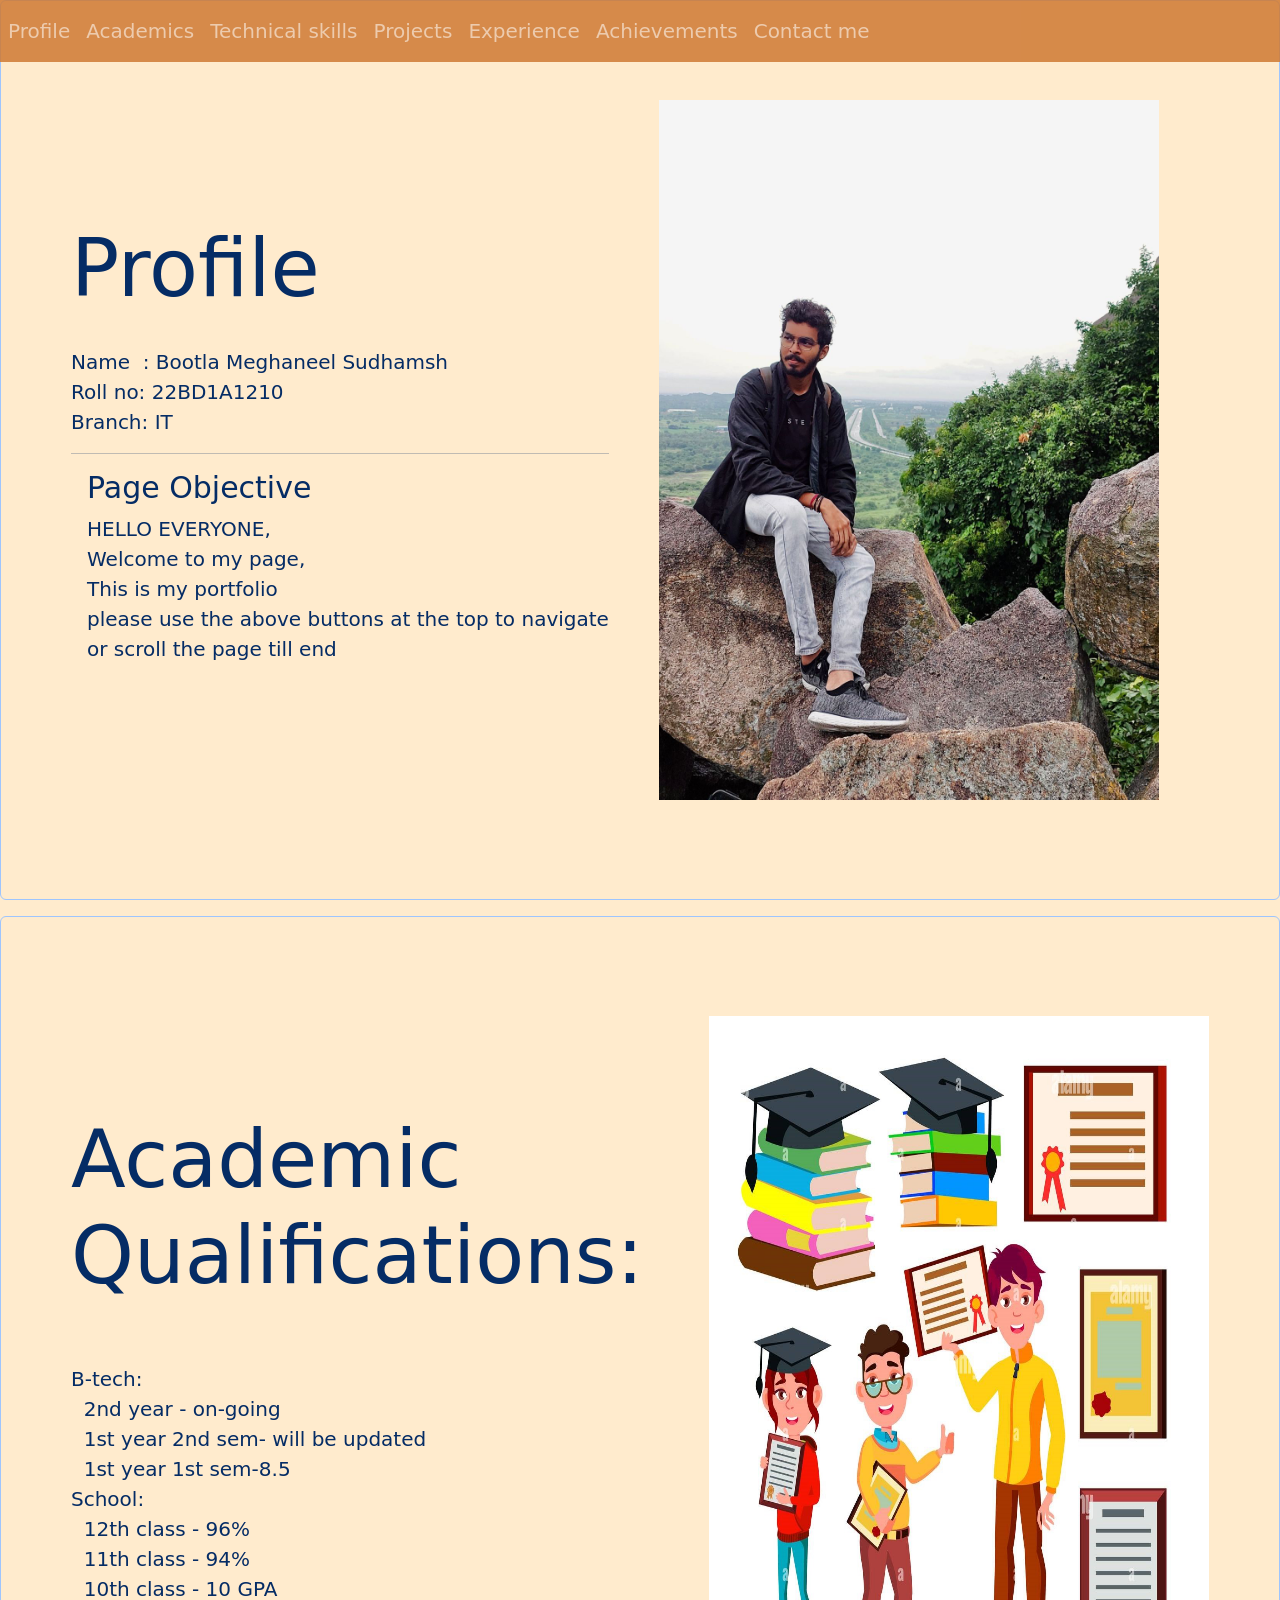
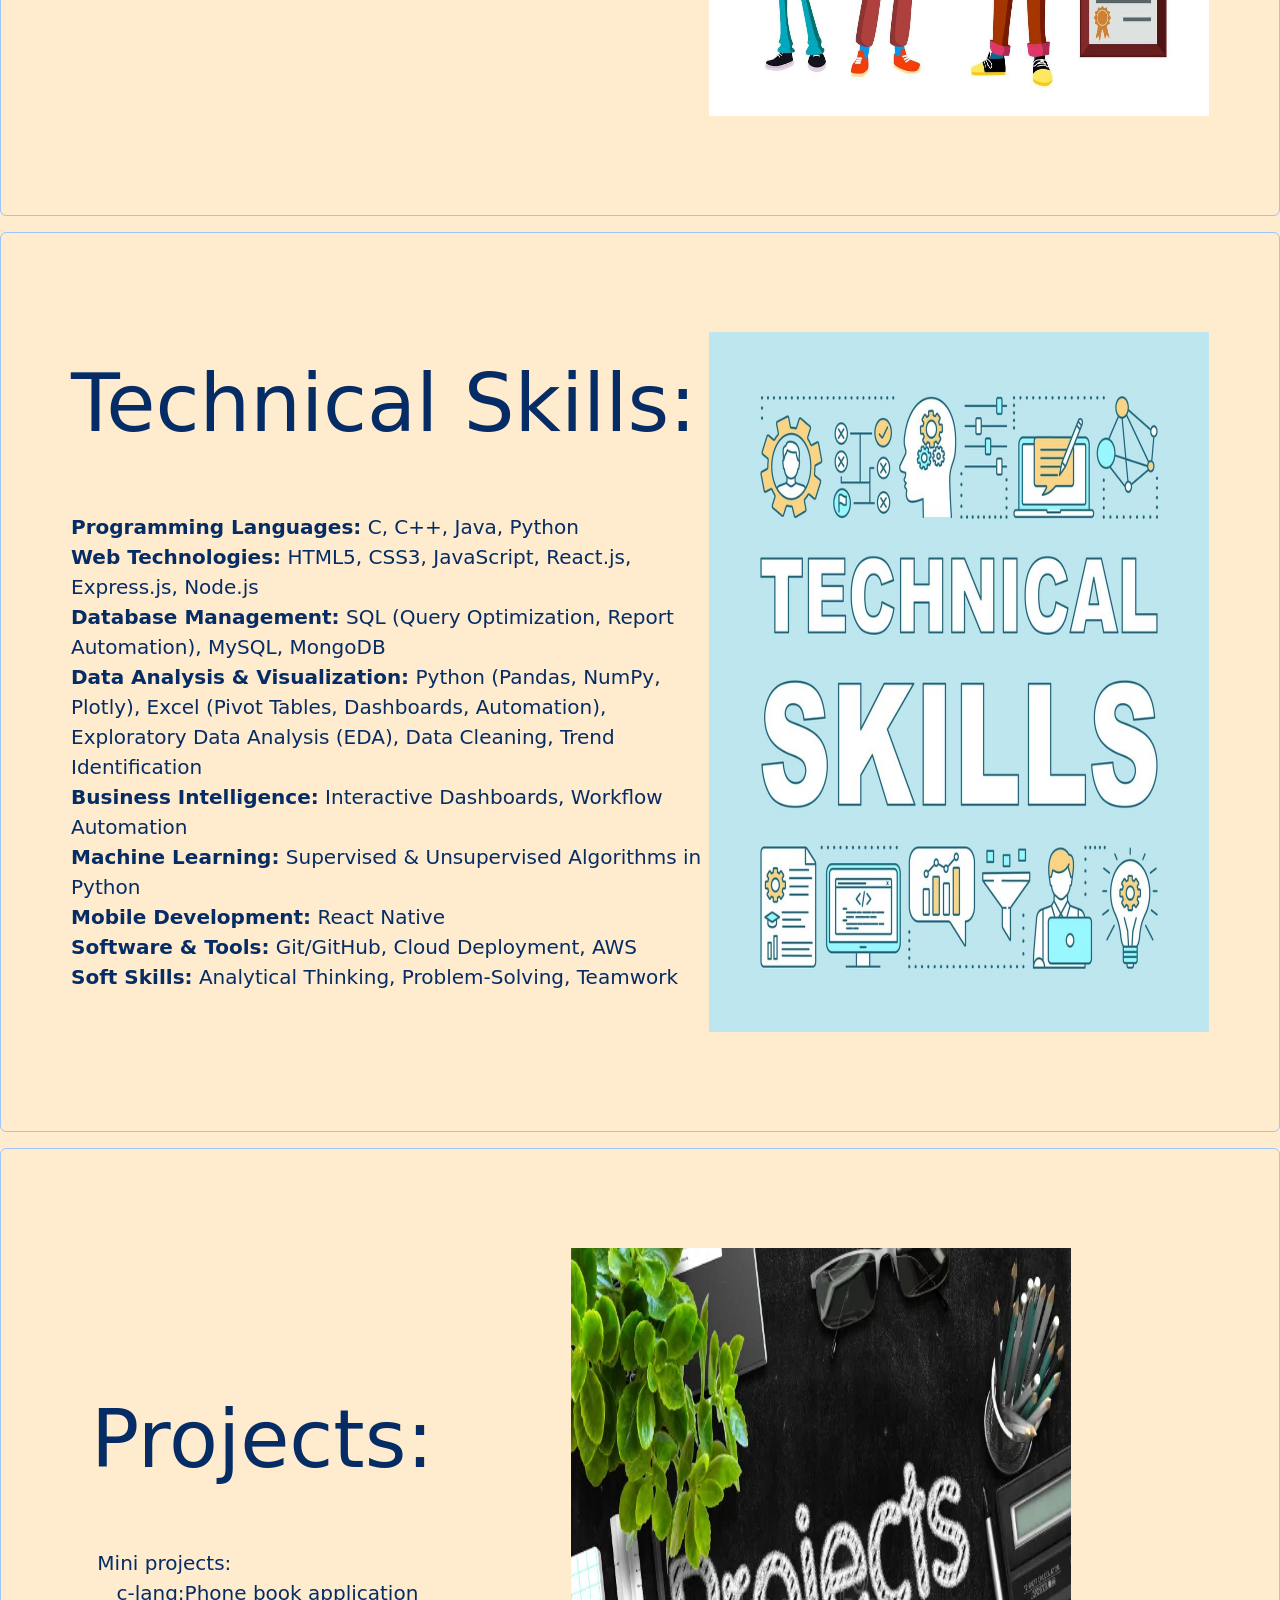
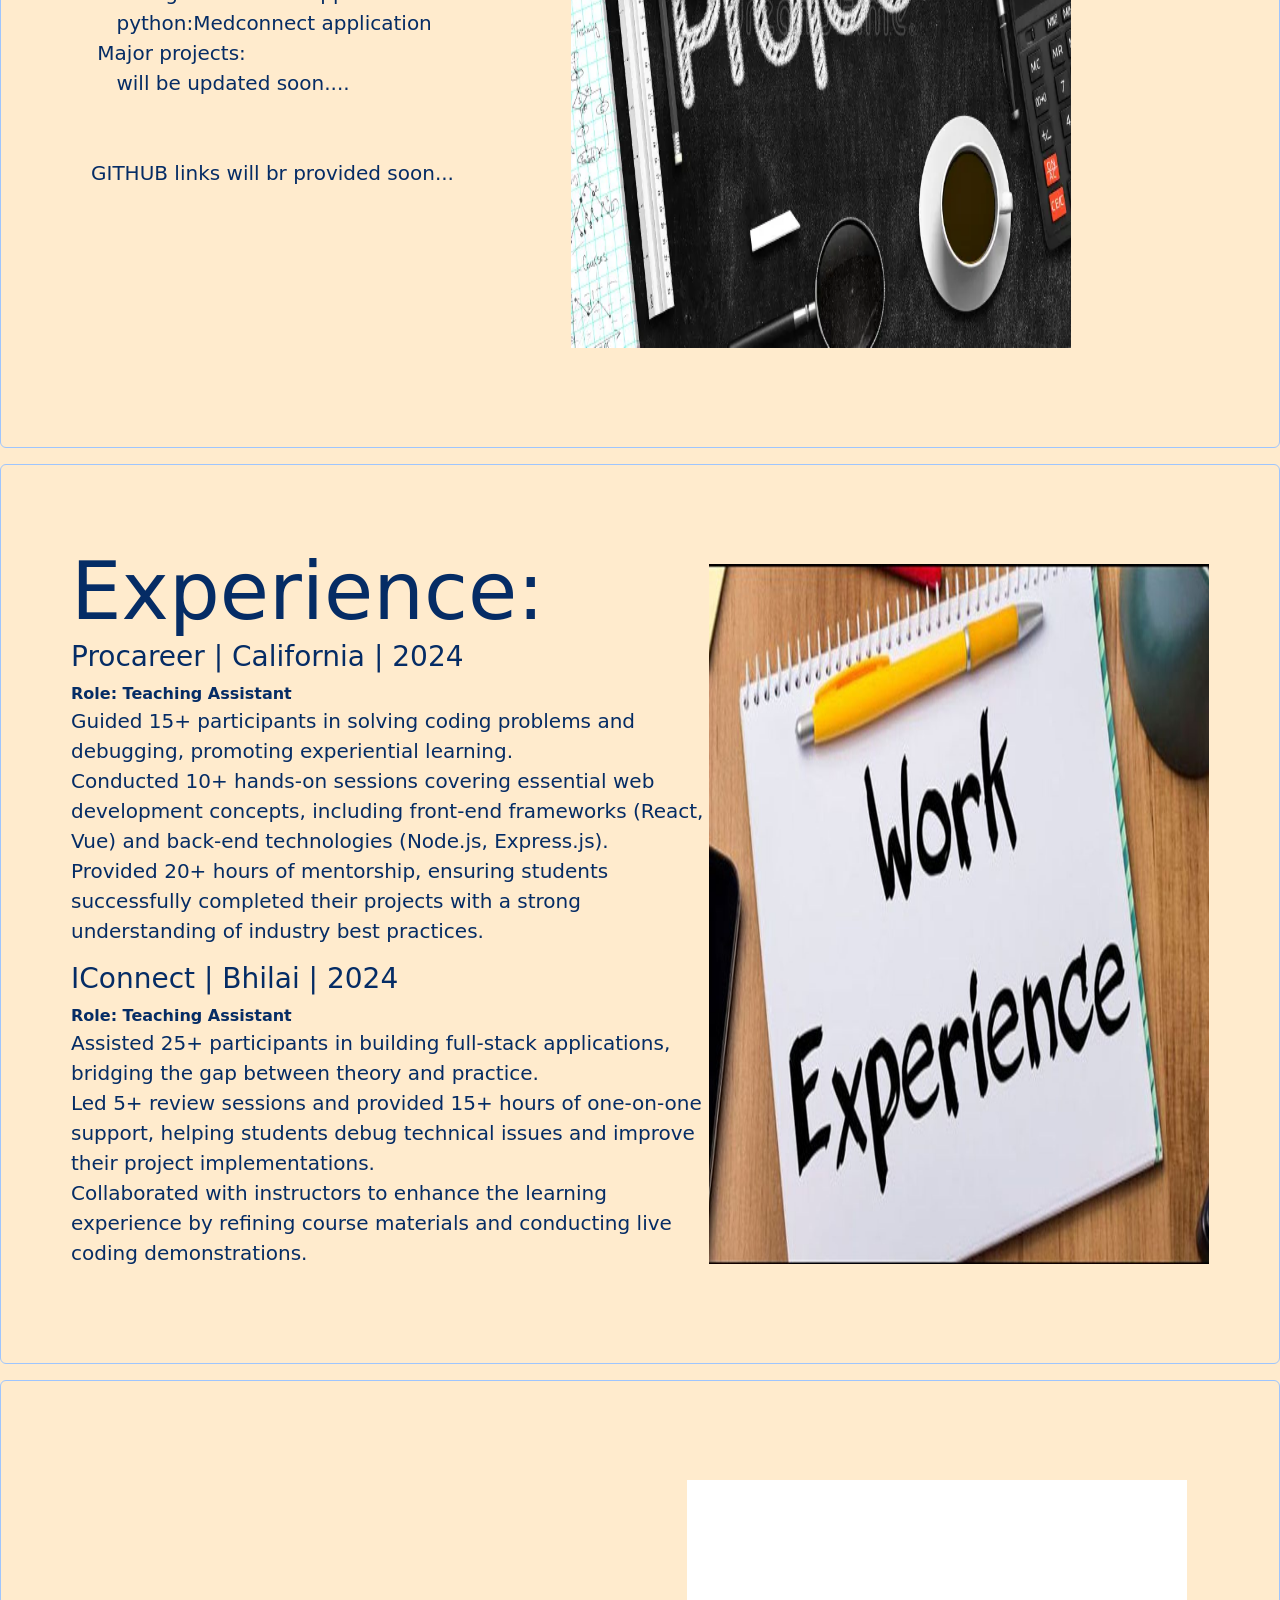
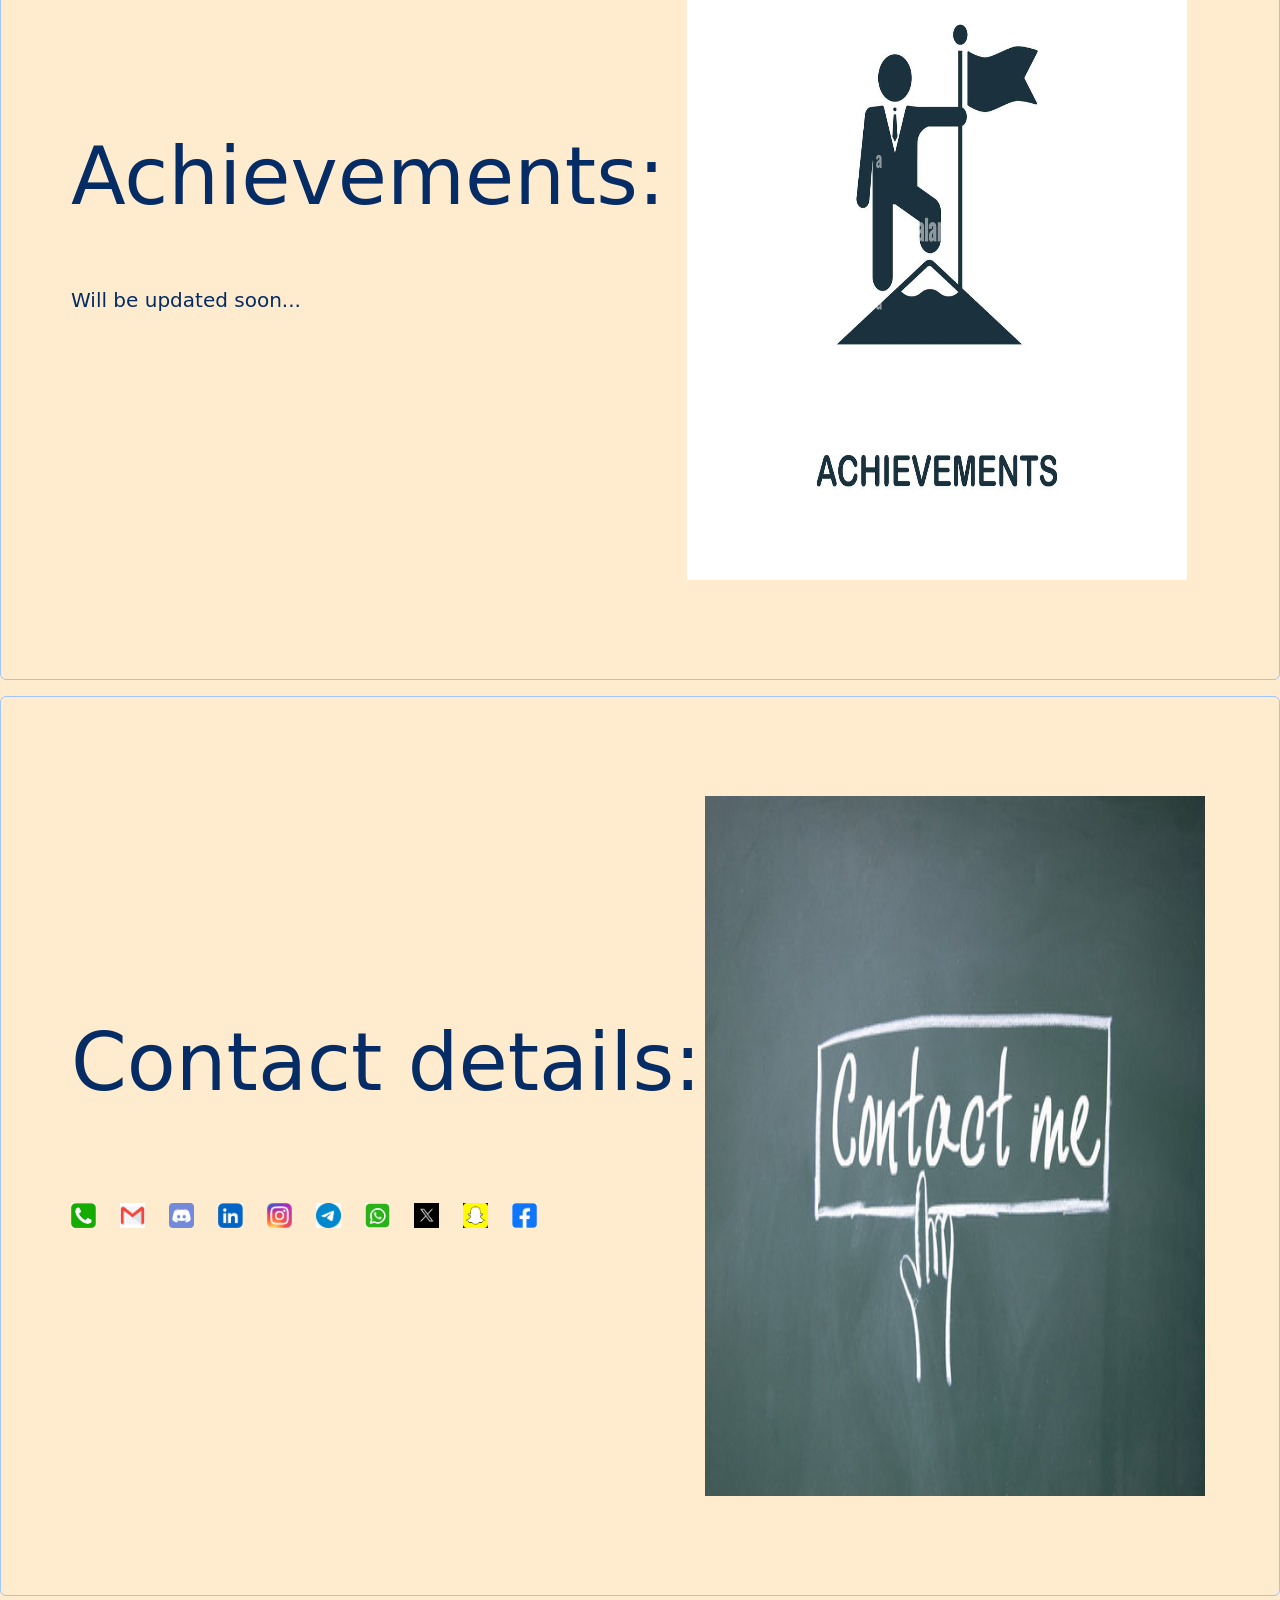
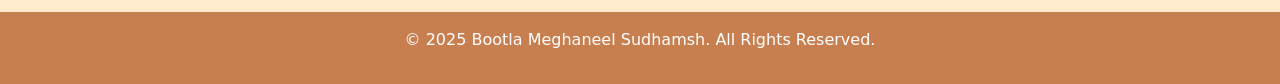
==== Portfolio/22BD1A1210_PORTFOLIO.HTML @ 3d839d6a "1st experiement" ====
<!DOCTYPE html>
<html lang="en">
<head>
    <meta charset="UTF-8">
    <meta name="viewport" content="width=device-width, initial-scale=1.0">
    <title>PORTFOLIO</title>
    <link href="https://cdn.jsdelivr.net/npm/bootstrap@5.3.2/dist/css/bootstrap.min.css" rel="stylesheet" integrity="sha384-T3c6CoIi6uLrA9TneNEoa7RxnatzjcDSCmG1MXxSR1GAsXEV/Dwwykc2MPK8M2HN" crossorigin="anonymous">
    <script src="https://cdn.jsdelivr.net/npm/bootstrap@5.3.2/dist/js/bootstrap.bundle.min.js" integrity="sha384-C6RzsynM9kWDrMNeT87bh95OGNyZPhcTNXj1NW7RuBCsyN/o0jlpcV8Qyq46cDfL" crossorigin="anonymous"></script>
</head>
<body style="background-color: blanchedalmond">
    <nav class="navbar navbar-expand-sm navbar-dark fixed-top " style="background-color: rgba(207, 121, 50, 0.849);font-size: 20px;" >
        <button class="navbar-toggler d-lg-none" type="button" data-bs-toggle="collapse" data-bs-target="#collapsibleNavId" aria-controls="collapsibleNavId" aria-expanded="false" aria-label="Toggle navigation" ></button>
        <div class="collapse navbar-collapse" id="collapsibleNavId">
            <ul class="navbar-nav me-auto mt-2 mt-lg-0">
                <li class="nav-item">
                    <a class="nav-link" href="#b20">Profile</a> 
                </li>
                <li class="nav-item">
                    <a class="nav-link" href="#b21">Academics</a>
                </li>
                <li class="nav-item">
                    <a class="nav-link" href="#b22">Technical skills</a>
                </li>
                <li class="nav-item">
                    <a class="nav-link" href="#b23">Projects</a>
                </li>
                <li class="nav-item">
                    <a class="nav-link" href="#b26">Experience</a>
                </li>
                <li class="nav-item">
                    <a class="nav-link" href="#b24">Achievements</a>
                </li>
                <li class="nav-item">
                    <a class="nav-link" href="#b25">Contact me</a>
                </li>
            </ul>
        </div>
    </nav>
    <div class="d-flex alert alert-primary" role="alert" id="b20" style="height: 100vb;padding: 70px;background-color: blanchedalmond">
        <div style="max-width: 1200px;margin:auto 0;">
        <h1 style="text-align:left; font-size: 80px;margin: auto 0;">Profile</h1>
        <p style="font-size: 20px;"><br>Name&nbsp;&nbsp;: Bootla Meghaneel Sudhamsh<br>Roll no: 22BD1A1210<br>Branch: IT</p>
        <hr>
            <div class="flex-grow-1 ms-3">
                <h5 class="mt-0" style="font-size: 30px;">Page Objective</h5>
                <p style="font-size: 20px;">HELLO EVERYONE,<br>
                    Welcome to my page,<br>
                    This is my portfolio<br>
                    please use the above buttons at the top to navigate<br> or scroll the page till end
                </p>
            </div>
    </div>
    <div class="flex-shrink-0" style="margin:auto auto" >
        <img src="./public/PROFILE.jpg" width="500vw" height="700vw" >
    </div>
    </div>

    <div class="d-flex alert alert-primary" role="alert" id="b21" style="height: 100vb;padding: 70px;background-color: blanchedalmond">
        <div style="max-width: 1200px;margin:auto 0;">
        <h1 style="text-align:left; font-size: 80px;margin: auto 0;">Academic Qualifications:</h1>
        <p style="text-align:left;font-size: 20px ;"> 
            <br><br>        
                    B-tech:<br>
                    &nbsp;&nbsp;2nd year - on-going<br>
                    &nbsp;&nbsp;1st year 2nd sem- will be updated<br>
                    &nbsp;&nbsp;1st year 1st sem-8.5<br>
                    School:<br>
                    &nbsp;&nbsp;12th class - 96%<br>
                    &nbsp;&nbsp;11th class - 94%<br>
                    &nbsp;&nbsp;10th class - 10 GPA<br>
        </p>
        </div>
        <div class="flex-shrink-0" style="margin:auto auto" >
            <img src="./public/ACEDEMIC.jpg" width="500vw" height="700vw" >
        </div>
    </div>

    <div class="d-flex alert alert-primary" role="alert" id="b22" style="height: 100vb;padding: 70px;background-color: blanchedalmond">
        <div style="max-width: 1200px;margin:auto 0;">
            <h1 style="text-align:left; font-size: 80px;margin: auto 0;">Technical Skills:</h1>
            <p style="text-align:left;font-size: 20px ;"><br><br>
                <strong>Programming Languages:</strong> C, C++, Java, Python<br>
                <strong>Web Technologies:</strong> HTML5, CSS3, JavaScript, React.js, Express.js, Node.js<br>
                <strong>Database Management:</strong> SQL (Query Optimization, Report Automation), MySQL, MongoDB<br>
                <strong>Data Analysis & Visualization:</strong> Python (Pandas, NumPy, Plotly), Excel (Pivot Tables, Dashboards, Automation), Exploratory Data Analysis (EDA), Data Cleaning, Trend Identification<br>
                <strong>Business Intelligence:</strong> Interactive Dashboards, Workflow Automation<br>
                <strong>Machine Learning:</strong> Supervised & Unsupervised Algorithms in Python<br>
                <strong>Mobile Development:</strong> React Native<br>
                <strong>Software & Tools:</strong> Git/GitHub, Cloud Deployment, AWS<br>
                <strong>Soft Skills:</strong> Analytical Thinking, Problem-Solving, Teamwork<br>
            </p>
        </div>
        <div class="flex-shrink-0" style="margin:auto auto" >
            <img src="./public/TECHNICALSKILLS.jpg" width="500vw" height="700vw" >
        </div>
    </div>
    


        <div class="d-flex alert alert-primary" role="alert" id="b23" style="height: 100vb;padding: 90px;background-color: blanchedalmond">
            <div style="max-width: 800px;margin:auto 0;">
                <h1 style="text-align:left; font-size: 80px;margin: auto 0;">Projects:</h1>
                <p style="text-align:left;font-size: 20px ;"><br><br>&nbsp;Mini projects:<br>
                    &nbsp;&nbsp;&nbsp;&nbsp;c-lang:Phone book application<br>
                    &nbsp;&nbsp;&nbsp;&nbsp;python:Medconnect application<br>
                    &nbsp;Major projects:<br>
                    &nbsp;&nbsp;&nbsp;&nbsp;will be updated soon....<br>
                    <br>
                    <br>
                    GITHUB links will br provided soon...</p>                         
            </div>
            <div class="flex-shrink-0" style="margin:auto auto" >
                <img src="./public/PROJECTS.webp" width="500vw" height="700vw" >
            </div>
        </div>


        <div class="d-flex alert alert-primary" role="alert" id="b26" style="height: 100vb;padding: 70px;background-color: blanchedalmond">
            <div style="max-width: 1200px;margin:auto 0;">
                <h1 style="text-align:left; font-size: 80px;margin: auto 0;">Experience:</h1>
                <h3>Procareer | California | 2024</h3>
                <strong>Role: Teaching Assistant</strong>
                <p style="font-size: 20px;">
                    Guided 15+ participants in solving coding problems and debugging, promoting experiential learning.<br>
                    Conducted 10+ hands-on sessions covering essential web development concepts, including front-end frameworks (React, Vue) and back-end technologies (Node.js, Express.js).<br>
                    Provided 20+ hours of mentorship, ensuring students successfully completed their projects with a strong understanding of industry best practices.
                </p>
                <h3>IConnect | Bhilai | 2024</h3>
                <strong>Role: Teaching Assistant</strong>
                <p style="font-size: 20px;">
                    Assisted 25+ participants in building full-stack applications, bridging the gap between theory and practice.<br>
                    Led 5+ review sessions and provided 15+ hours of one-on-one support, helping students debug technical issues and improve their project implementations.<br>
                    Collaborated with instructors to enhance the learning experience by refining course materials and conducting live coding demonstrations.
                </p>
            </div>
            <div class="flex-shrink-0" style="margin:auto auto" >
                <img src="./public/WORK.jpg" width="500vw" height="700vw" >
            </div>
        </div>
    


        <div class="d-flex alert alert-primary" role="alert" id="b24" style="height: 100vb;padding: 70px;background-color: blanchedalmond">
            <div style="max-width: 1200px;margin:auto 0;">
                <h1 style="text-align:left; font-size: 80px;margin: auto 0;">Achievements:</h1>
                <p style="text-align:left;font-size: 20px ;"><br><br>Will be updated soon...</p>
            </div>
            <div class="flex-shrink-0" style="margin:auto auto" >
                <img src="./public/ACHIVEMENTS.jpg" width="500vw" height="700vw" >
            </div>
        </div>

        <div class="d-flex alert alert-primary" role="alert" id="b25" style="height: 100vb;padding: 70px;background-color: blanchedalmond;">
            <div style="max-width: 1600px;margin:auto 0;">
                <h1 style="text-align:left; font-size: 80px;margin: auto 0;">Contact details:</h1>
                <pre style="text-align:left;font-size: 20px;"><br>
                    <br><a href="./public/call.lnk" target="_blank"><img src="./public/phone.jpeg" width="25px"height="25px"></a>&nbsp;&nbsp;<a href="./public/mail.png" target="_blank"><img src="./public/maillogo.png" width="25px"height="25px"></a>&nbsp;&nbsp;<a href="https://in.linkedin.com/in/meghaneel-sudhamsh-bootla-6a217825a" target="_blank"><img src="./public/discordlogo.png" width="25px"height="25px"></a>&nbsp;&nbsp;<a href="https://in.linkedin.com/in/meghaneel-sudhamsh-bootla-6a217825a" target="_blank"><img src="./public/LINKEDIN.jpg" width="25px"height="25px"></a>&nbsp;&nbsp;<a href="https://instagram.com/sudhamsh0234?igshid=OGQ5ZDc2ODk2ZA==" target="_blank"><img src="./public/instagram logo.webp" width="25px"height="25px"></a>&nbsp;&nbsp;<a href="./public/TELEGRAM.jpg"target="_blank"><img src="./public/telegram logo.png" width="25px"height="25px"></a>&nbsp;&nbsp;<a href="./public/WHATSAPP.jpg"target="_blank"><img src="./public/whatsapp logo.png" width="25px"height="25px"></a>&nbsp;&nbsp;<a href="https://twitter.com/sudhamsh0234"target="_blank"><img src="./public/twitterx.png" width="25px"height="25x"></a>&nbsp;&nbsp;<a href="https://t.snapchat.com/YCYJmSd0"target="_blank"><img src="./public/snaplogo.png" width="25px"height="25px"></a>&nbsp;&nbsp;<a href="https://www.facebook.com/meghaneel.bootlas?mibextid=LQQJ4d"target="_blank"><img src="./public/facebook logo.jpg" width="25px"height="25px"></a>
                    </pre>
            </div>
            <div class="flex-shrink-0" style="margin:auto auto auto auto" >
                <img src="./public/CONTACT.jpg" width="500vw" height="700vw" >
            </div>
        </div>
        <footer class="text-center py-3" style="background-color: #c77f50; color: white;">
            <p>&copy; 2025 Bootla Meghaneel Sudhamsh. All Rights Reserved.</p>
        </footer>
    
</body>
</html>
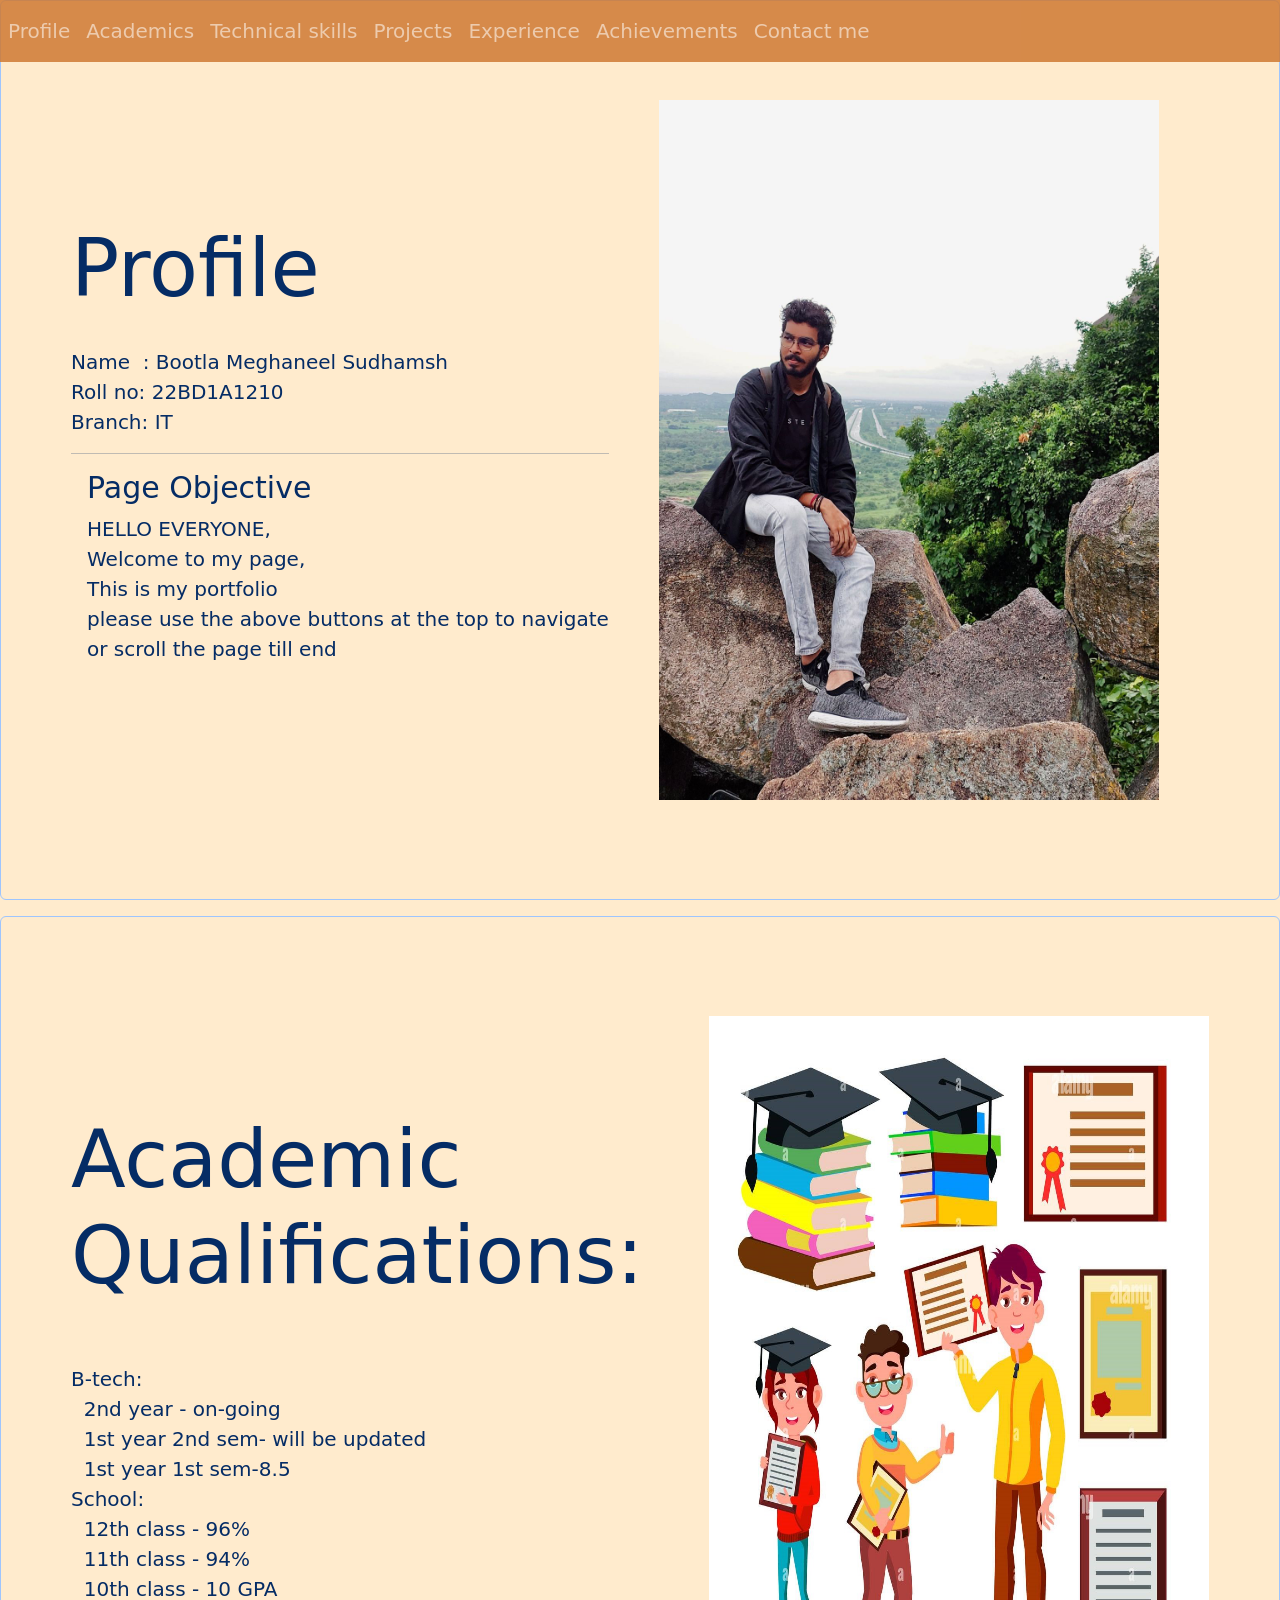
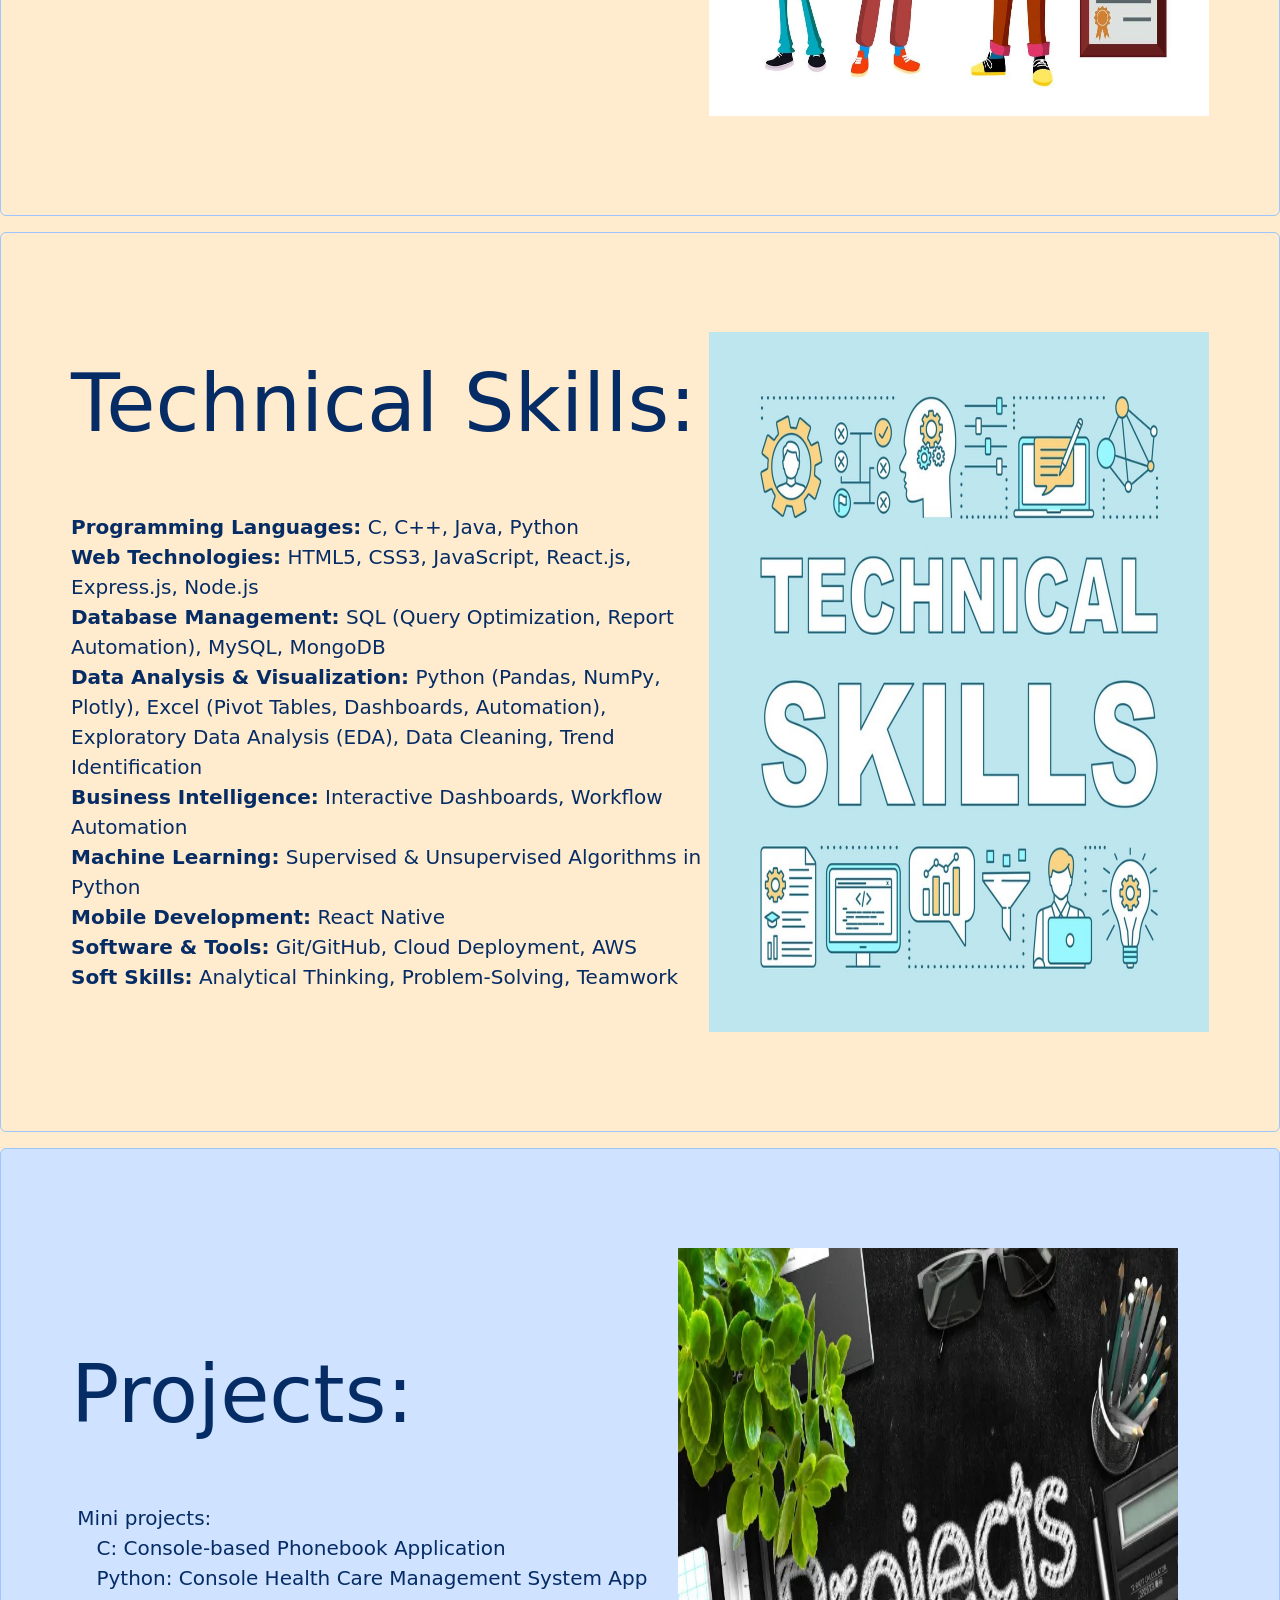
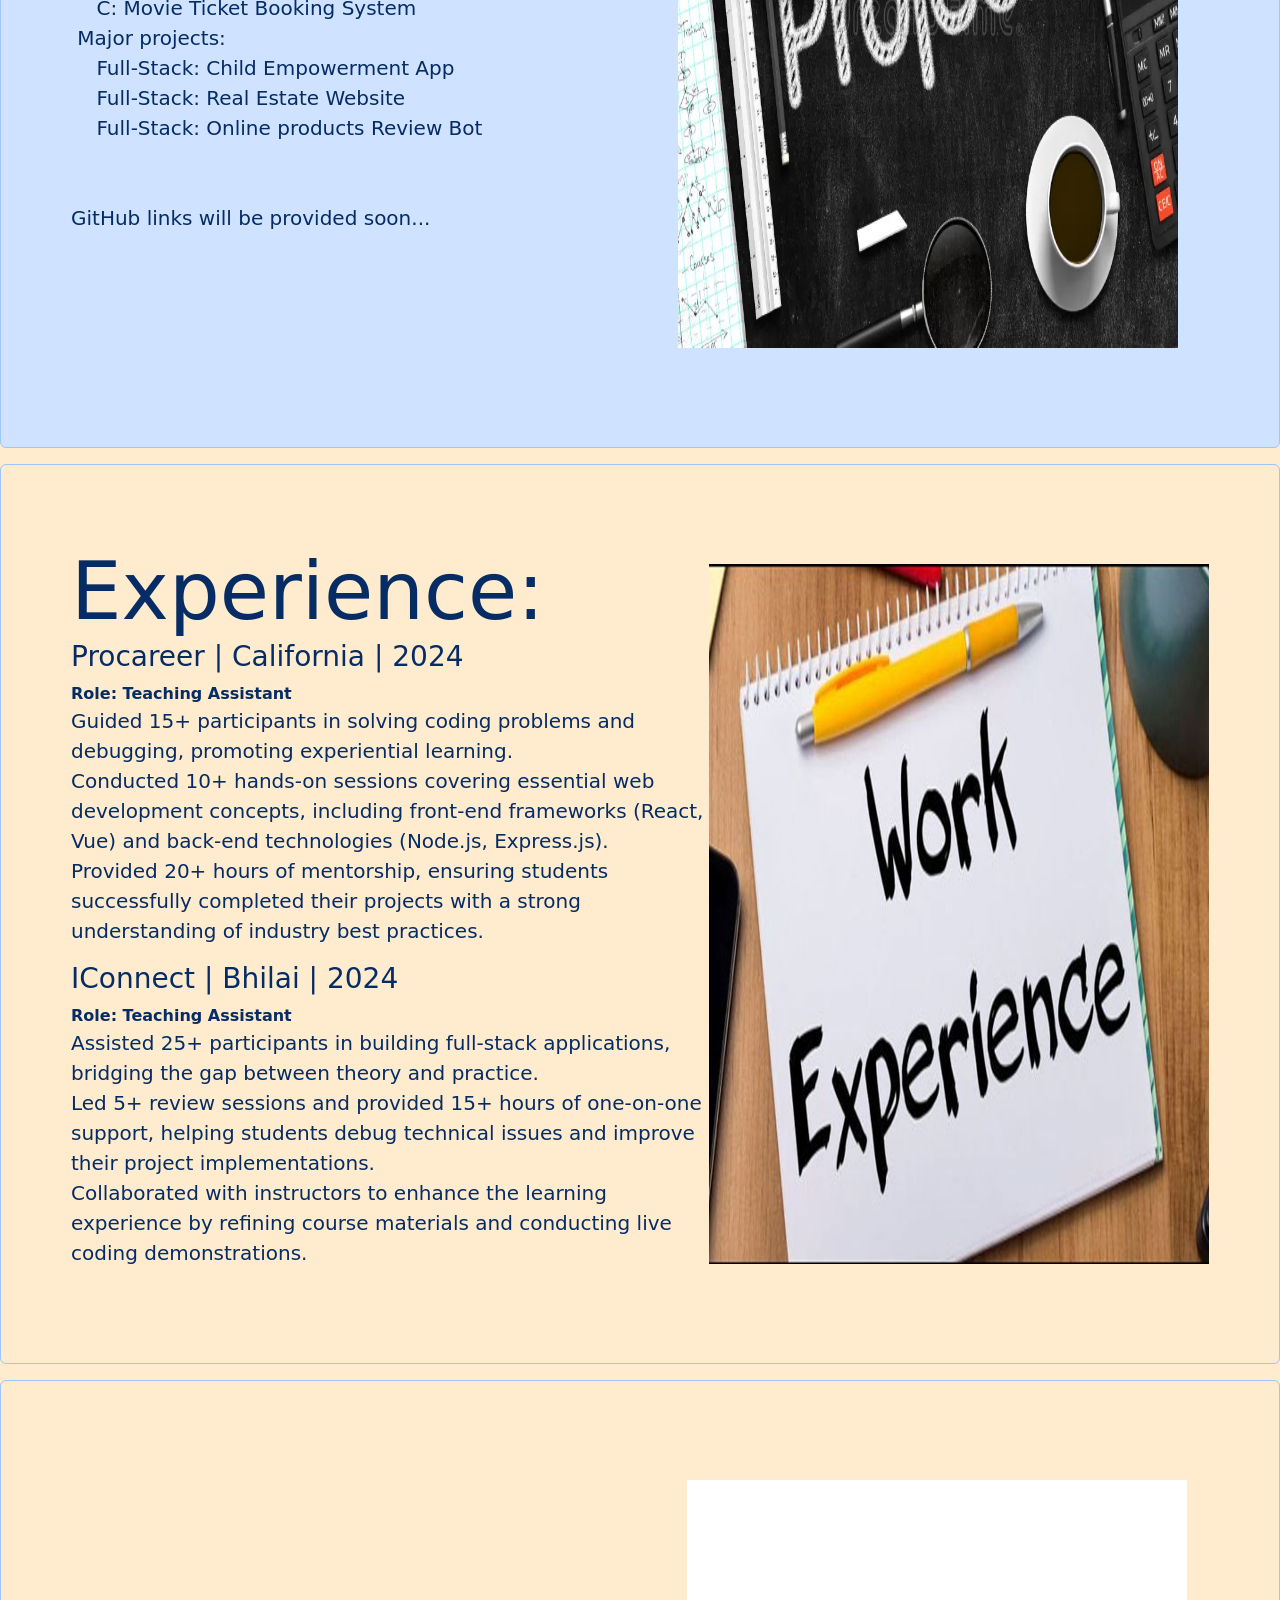
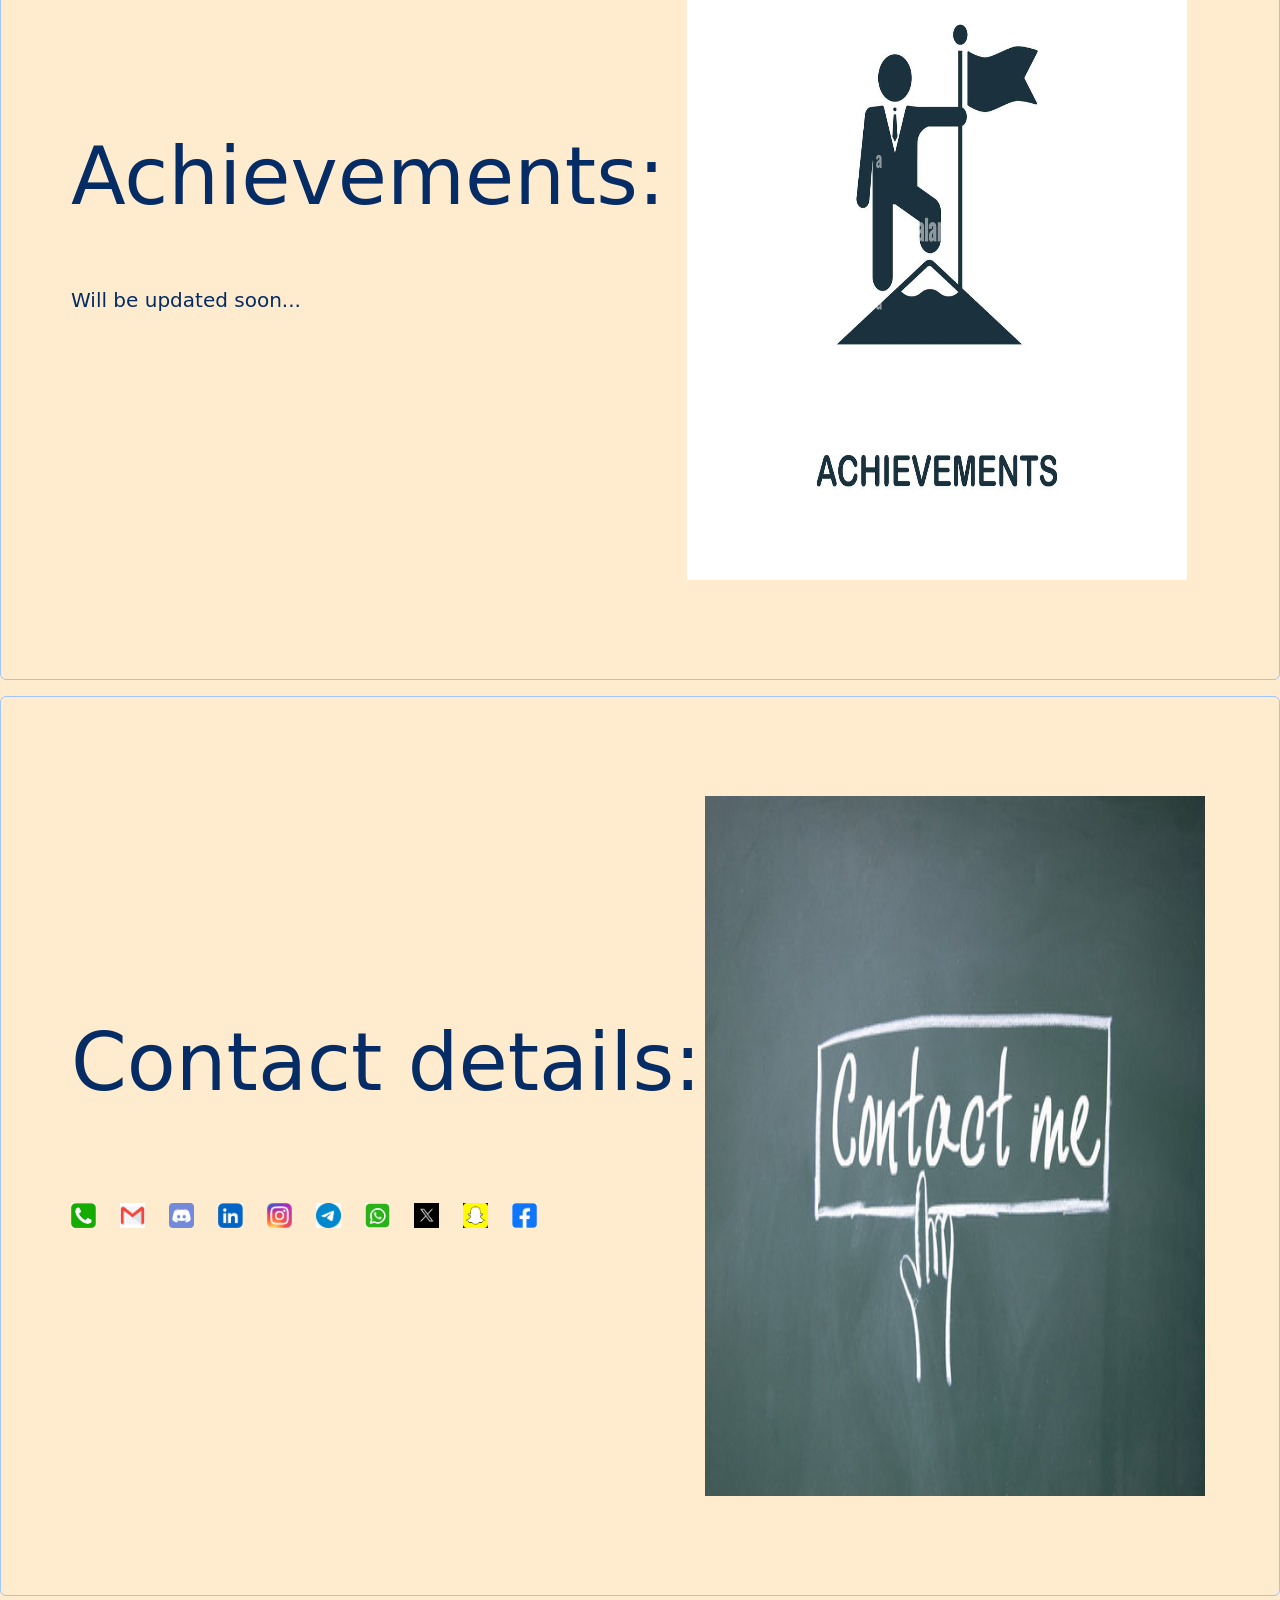
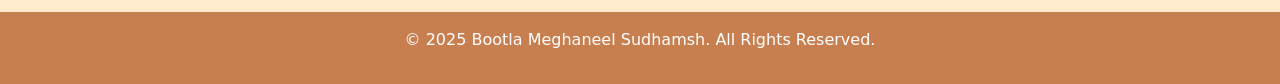
==== commit e34f330e: "Feedback form added" ====
--- a/Portfolio/22BD1A1210_PORTFOLIO.HTML
+++ b/Portfolio/22BD1A1210_PORTFOLIO.HTML
@@ -97,22 +97,26 @@
     
 
 
-        <div class="d-flex alert alert-primary" role="alert" id="b23" style="height: 100vb;padding: 90px;background-color: blanchedalmond">
-            <div style="max-width: 800px;margin:auto 0;">
-                <h1 style="text-align:left; font-size: 80px;margin: auto 0;">Projects:</h1>
-                <p style="text-align:left;font-size: 20px ;"><br><br>&nbsp;Mini projects:<br>
-                    &nbsp;&nbsp;&nbsp;&nbsp;c-lang:Phone book application<br>
-                    &nbsp;&nbsp;&nbsp;&nbsp;python:Medconnect application<br>
-                    &nbsp;Major projects:<br>
-                    &nbsp;&nbsp;&nbsp;&nbsp;will be updated soon....<br>
-                    <br>
-                    <br>
-                    GITHUB links will br provided soon...</p>                         
-            </div>
-            <div class="flex-shrink-0" style="margin:auto auto" >
-                <img src="./public/PROJECTS.webp" width="500vw" height="700vw" >
-            </div>
+    <div class="d-flex alert alert-primary" role="alert" id="b23" style="height: 100vh; padding: 70px;">
+        <div style="max-width: 800px; margin:auto 0;">
+            <h1 style="text-align:left; font-size: 80px; margin: auto 0;">Projects:</h1>
+            <p style="text-align:left; font-size: 20px;"><br><br>&nbsp;Mini projects:<br>
+                &nbsp;&nbsp;&nbsp;&nbsp;C: Console-based Phonebook Application<br>
+                &nbsp;&nbsp;&nbsp;&nbsp;Python: Console Health Care Management System App<br>
+                &nbsp;&nbsp;&nbsp;&nbsp;C: Movie Ticket Booking System<br>
+                &nbsp;Major projects:<br>
+                &nbsp;&nbsp;&nbsp;&nbsp;Full-Stack: Child Empowerment App<br>
+                &nbsp;&nbsp;&nbsp;&nbsp;Full-Stack: Real Estate Website<br>
+                &nbsp;&nbsp;&nbsp;&nbsp;Full-Stack: Online products Review Bot <br>
+
+                <br><br>
+                GitHub links will be provided soon...</p>                         
         </div>
+        <div class="flex-shrink-0" style="margin:auto auto">
+            <img src="./public/PROJECTS.webp" width="500" height="700">
+        </div>
+    </div>
+    
 
 
         <div class="d-flex alert alert-primary" role="alert" id="b26" style="height: 100vb;padding: 70px;background-color: blanchedalmond">
